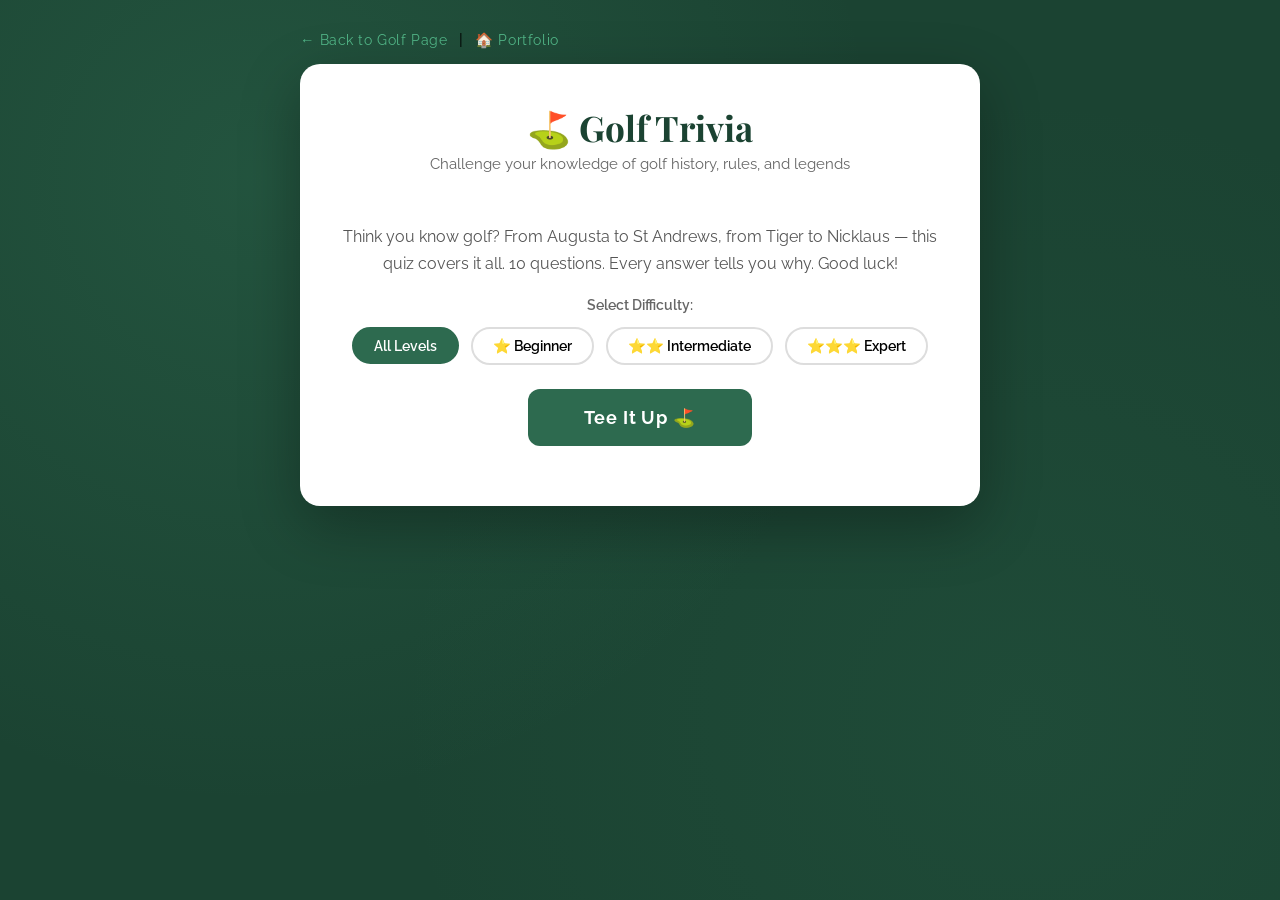
==== app.html @ 060a2779 "Add files via upload" ====
<!DOCTYPE html>
<html lang="en">
<head>
  <meta charset="UTF-8"/>
  <meta name="viewport" content="width=device-width, initial-scale=1.0"/>
  <title>Golf Trivia Challenge | Alex Johnson</title>
  <link href="https://fonts.googleapis.com/css2?family=Playfair+Display:wght@400;700&family=Raleway:wght@400;600;700&display=swap" rel="stylesheet"/>
  <style>
    :root {
      --green-dark: #1b4332;
      --green: #2d6a4f;
      --green-mid: #40916c;
      --green-light: #52b788;
      --green-pale: #d8f3dc;
      --sand: #f4e9d0;
      --flag: #e63946;
      --gold: #f4a261;
      --text: #1a1a1a;
    }

    * { box-sizing: border-box; margin: 0; padding: 0; }

    body {
      font-family: 'Raleway', sans-serif;
      background: var(--green-dark);
      min-height: 100vh;
      display: flex;
      flex-direction: column;
      align-items: center;
      justify-content: flex-start;
      padding: 20px;
      background-image:
        radial-gradient(circle at 20% 20%, rgba(82,183,136,0.15) 0%, transparent 50%),
        radial-gradient(circle at 80% 80%, rgba(64,145,108,0.1) 0%, transparent 50%);
    }

    /* Nav back link */
    .back-link {
      width: 100%;
      max-width: 680px;
      padding: 10px 0 5px;
    }
    .back-link a {
      color: var(--green-light);
      text-decoration: none;
      font-size: 0.9rem;
      letter-spacing: 0.04em;
    }
    .back-link a:hover { color: white; }

    /* Game Card */
    .game-card {
      background: white;
      border-radius: 20px;
      padding: 40px;
      max-width: 680px;
      width: 100%;
      margin-top: 10px;
      box-shadow: 0 20px 60px rgba(0,0,0,0.3);
    }

    /* Header */
    .game-header {
      text-align: center;
      margin-bottom: 30px;
    }
    .game-header h1 {
      font-family: 'Playfair Display', serif;
      font-size: 2.2rem;
      color: var(--green-dark);
      margin-bottom: 4px;
    }
    .game-header p {
      color: #666;
      font-size: 0.95rem;
    }

    /* HUD: score, question count, streak */
    .hud {
      display: flex;
      justify-content: space-between;
      align-items: center;
      background: var(--green-pale);
      border-radius: 12px;
      padding: 12px 20px;
      margin-bottom: 24px;
    }
    .hud-item { text-align: center; }
    .hud-label { font-size: 0.7rem; text-transform: uppercase; letter-spacing: 0.08em; color: var(--green); margin-bottom: 2px; }
    .hud-value { font-size: 1.3rem; font-weight: 700; color: var(--green-dark); }

    /* Progress bar */
    .progress-bar-bg {
      background: #e0e0e0;
      border-radius: 10px;
      height: 6px;
      margin-bottom: 24px;
      overflow: hidden;
    }
    .progress-bar-fill {
      height: 100%;
      background: linear-gradient(90deg, var(--green-mid), var(--green-light));
      border-radius: 10px;
      transition: width 0.5s ease;
    }

    /* Category badge */
    .category-badge {
      display: inline-block;
      background: var(--green-pale);
      color: var(--green-dark);
      font-size: 0.75rem;
      font-weight: 700;
      letter-spacing: 0.08em;
      text-transform: uppercase;
      border-radius: 20px;
      padding: 4px 14px;
      margin-bottom: 12px;
    }

    /* Difficulty stars */
    .difficulty { margin-bottom: 16px; }
    .difficulty span {
      font-size: 0.75rem;
      color: #999;
      text-transform: uppercase;
      letter-spacing: 0.05em;
    }
    .star { color: var(--gold); font-size: 1rem; }
    .star.empty { color: #ddd; }

    /* Question text */
    .question-text {
      font-family: 'Playfair Display', serif;
      font-size: 1.35rem;
      color: var(--text);
      line-height: 1.55;
      margin-bottom: 28px;
      min-height: 80px;
    }

    /* Answer options */
    .options-grid {
      display: grid;
      grid-template-columns: 1fr 1fr;
      gap: 12px;
      margin-bottom: 24px;
    }

    .option-btn {
      background: white;
      border: 2px solid #e0e0e0;
      border-radius: 12px;
      padding: 16px 14px;
      font-family: 'Raleway', sans-serif;
      font-size: 0.95rem;
      font-weight: 600;
      color: var(--text);
      cursor: pointer;
      text-align: left;
      transition: all 0.18s ease;
      line-height: 1.3;
    }
    .option-btn:hover:not(:disabled) {
      border-color: var(--green-light);
      background: var(--green-pale);
      transform: translateY(-2px);
    }
    .option-btn.correct {
      background: #d1fae5;
      border-color: #10b981;
      color: #065f46;
    }
    .option-btn.wrong {
      background: #fee2e2;
      border-color: #ef4444;
      color: #7f1d1d;
    }
    .option-btn:disabled { cursor: not-allowed; }

    /* Feedback message */
    .feedback {
      border-radius: 10px;
      padding: 14px 18px;
      font-size: 0.92rem;
      font-weight: 600;
      margin-bottom: 20px;
      display: none;
      line-height: 1.5;
    }
    .feedback.correct-msg {
      background: #d1fae5;
      color: #065f46;
      border-left: 4px solid #10b981;
      display: block;
    }
    .feedback.wrong-msg {
      background: #fee2e2;
      color: #7f1d1d;
      border-left: 4px solid #ef4444;
      display: block;
    }

    /* Next button */
    .next-btn {
      width: 100%;
      background: var(--green);
      color: white;
      border: none;
      border-radius: 12px;
      padding: 16px;
      font-family: 'Raleway', sans-serif;
      font-size: 1rem;
      font-weight: 700;
      letter-spacing: 0.05em;
      cursor: pointer;
      transition: background 0.2s;
      display: none;
    }
    .next-btn:hover { background: var(--green-mid); }

    /* Results screen */
    .results-screen {
      text-align: center;
      padding: 20px 0;
    }
    .results-screen .trophy { font-size: 4rem; margin-bottom: 12px; }
    .results-screen h2 {
      font-family: 'Playfair Display', serif;
      font-size: 2rem;
      color: var(--green-dark);
      margin-bottom: 8px;
    }
    .results-screen .score-big {
      font-size: 3.5rem;
      font-weight: 700;
      color: var(--green);
      margin: 10px 0;
    }
    .results-screen .score-label {
      font-size: 1rem;
      color: #666;
      margin-bottom: 20px;
    }
    .grade-badge {
      display: inline-block;
      border-radius: 30px;
      padding: 8px 24px;
      font-size: 1.1rem;
      font-weight: 700;
      margin-bottom: 28px;
    }
    .results-summary {
      background: var(--green-pale);
      border-radius: 12px;
      padding: 16px 20px;
      margin-bottom: 24px;
      text-align: left;
    }
    .results-summary p { font-size: 0.9rem; color: var(--green-dark); margin: 4px 0; }
    .play-again-btn {
      background: var(--green);
      color: white;
      border: none;
      border-radius: 12px;
      padding: 16px 48px;
      font-family: 'Raleway', sans-serif;
      font-size: 1rem;
      font-weight: 700;
      cursor: pointer;
      margin-bottom: 12px;
      transition: background 0.2s;
    }
    .play-again-btn:hover { background: var(--green-mid); }

    /* Start screen */
    .start-screen { text-align: center; padding: 20px 0; }
    .start-screen p { color: #555; line-height: 1.7; margin-bottom: 20px; }
    .start-screen .difficulty-select { margin-bottom: 20px; }
    .diff-label { font-size: 0.85rem; color: #666; margin-bottom: 10px; font-weight: 600; }
    .diff-btn {
      background: white;
      border: 2px solid #ddd;
      border-radius: 30px;
      padding: 8px 20px;
      margin: 4px;
      cursor: pointer;
      font-family: 'Raleway', sans-serif;
      font-size: 0.9rem;
      font-weight: 600;
      transition: all 0.2s;
    }
    .diff-btn:hover, .diff-btn.active {
      background: var(--green);
      color: white;
      border-color: var(--green);
    }
    .start-btn {
      background: var(--green);
      color: white;
      border: none;
      border-radius: 12px;
      padding: 18px 56px;
      font-family: 'Raleway', sans-serif;
      font-size: 1.1rem;
      font-weight: 700;
      cursor: pointer;
      transition: background 0.2s;
      letter-spacing: 0.05em;
    }
    .start-btn:hover { background: var(--green-mid); }

    @media (max-width: 520px) {
      .game-card { padding: 24px 18px; }
      .options-grid { grid-template-columns: 1fr; }
      .question-text { font-size: 1.15rem; }
    }
  </style>
</head>
<body>

<div class="back-link">
  <a href="scratch.html">&#8592; Back to Golf Page</a>
  &nbsp;&nbsp;|&nbsp;&nbsp;
  <a href="index.html" style="color:var(--green-light); text-decoration:none; font-size:0.9rem;">&#127968; Portfolio</a>
</div>

<div class="game-card">
  <div class="game-header">
    <h1>&#9971; Golf Trivia</h1>
    <p>Challenge your knowledge of golf history, rules, and legends</p>
  </div>

  <!-- START SCREEN -->
  <div id="startScreen" class="start-screen">
    <p>Think you know golf? From Augusta to St Andrews, from Tiger to Nicklaus — this quiz covers it all. 10 questions. Every answer tells you why. Good luck!</p>
    <div class="difficulty-select">
      <div class="diff-label">Select Difficulty:</div>
      <button class="diff-btn active" onclick="setDiff(this,'all')">All Levels</button>
      <button class="diff-btn" onclick="setDiff(this,'easy')">&#11088; Beginner</button>
      <button class="diff-btn" onclick="setDiff(this,'medium')">&#11088;&#11088; Intermediate</button>
      <button class="diff-btn" onclick="setDiff(this,'hard')">&#11088;&#11088;&#11088; Expert</button>
    </div>
    <button class="start-btn" onclick="startGame()">Tee It Up &#9971;</button>
  </div>

  <!-- GAME SCREEN -->
  <div id="gameScreen" style="display:none;">
    <div class="hud">
      <div class="hud-item">
        <div class="hud-label">Score</div>
        <div class="hud-value" id="scoreDisplay">0</div>
      </div>
      <div class="hud-item">
        <div class="hud-label">Question</div>
        <div class="hud-value" id="qNumDisplay">1/10</div>
      </div>
      <div class="hud-item">
        <div class="hud-label">Streak &#128293;</div>
        <div class="hud-value" id="streakDisplay">0</div>
      </div>
    </div>
    <div class="progress-bar-bg">
      <div class="progress-bar-fill" id="progressBar" style="width:0%"></div>
    </div>
    <div id="categoryBadge" class="category-badge"></div>
    <div id="difficultyStars" class="difficulty"></div>
    <div class="question-text" id="questionText"></div>
    <div class="options-grid" id="optionsGrid"></div>
    <div class="feedback" id="feedbackMsg"></div>
    <button class="next-btn" id="nextBtn" onclick="nextQuestion()">Next Question &#8594;</button>
  </div>

  <!-- RESULTS SCREEN -->
  <div id="resultsScreen" class="results-screen" style="display:none;"></div>
</div>

<script>
const ALL_QUESTIONS = [
  {
    category: "History",
    difficulty: "easy",
    q: "Which country is widely considered the birthplace of golf?",
    options: ["England","Scotland","Ireland","United States"],
    answer: 1,
    fact: "Golf originated in 15th-century Scotland. The Old Course at St Andrews is considered the home of golf, with records of play dating back to 1457."
  },
  {
    category: "Majors",
    difficulty: "easy",
    q: "Which of the four major championships is played at Augusta National Golf Club?",
    options: ["The Open Championship","The US Open","The Masters","The PGA Championship"],
    answer: 2,
    fact: "The Masters is held every April at Augusta National, which was co-designed by Bobby Jones and Alister MacKenzie and opened in 1933."
  },
  {
    category: "Scoring",
    difficulty: "easy",
    q: "What is the term for completing a hole in one stroke under par?",
    options: ["Eagle","Bogey","Birdie","Albatross"],
    answer: 2,
    fact: "A birdie is 1-under par. An eagle is 2-under, a bogey is 1-over, and an albatross (double eagle) is 3-under par — extremely rare!"
  },
  {
    category: "Legends",
    difficulty: "easy",
    q: "Tiger Woods' childhood nickname was 'Tiger,' but what is his real first name?",
    options: ["Theodore","Eldrick","Edmund","Elliot"],
    answer: 1,
    fact: "Tiger Woods was born Eldrick Tont Woods. His father Earl gave him the nickname 'Tiger' in honor of a Vietnamese soldier and friend, Nguyen Phong."
  },
  {
    category: "Rules",
    difficulty: "easy",
    q: "How many clubs is a golfer allowed to carry in their bag during a round?",
    options: ["12","14","16","18"],
    answer: 1,
    fact: "The Rules of Golf (Rule 4.1b) limit a player to a maximum of 14 clubs. Carrying more results in a two-stroke penalty per hole, up to four strokes."
  },
  {
    category: "Majors",
    difficulty: "medium",
    q: "Which player holds the record for the most career major championships with 18?",
    options: ["Tiger Woods","Arnold Palmer","Jack Nicklaus","Gary Player"],
    answer: 2,
    fact: "Jack Nicklaus — 'The Golden Bear' — won 18 major championships between 1962 and 1986, a record Tiger Woods (15 majors) has not yet broken."
  },
  {
    category: "Courses",
    difficulty: "medium",
    q: "What is the name of the stretch of holes 11, 12, and 13 at Augusta National?",
    options: ["Death Valley","The Devil's Triangle","Amen Corner","The Bermuda Holes"],
    answer: 2,
    fact: "Amen Corner was named by golf writer Herbert Warren Wind in 1958. It's considered the most pivotal stretch in The Masters, with Rae's Creek causing heartbreak for many."
  },
  {
    category: "History",
    difficulty: "medium",
    q: "In what year was golf reintroduced to the Summer Olympics after a 112-year absence?",
    options: ["2012","2016","2020","2004"],
    answer: 1,
    fact: "Golf returned to the Olympics at the 2016 Rio Games after last being played in 1904. Great Britain's Justin Rose won the men's gold medal at Rio."
  },
  {
    category: "Rules",
    difficulty: "medium",
    q: "What does it mean to make a 'hole-in-one' on a par 4?",
    options: ["3 under par (double eagle)","2 under par (eagle)","1 under par (birdie)","Even par"],
    answer: 0,
    fact: "On a par 4, a hole-in-one is 3 strokes under par — technically a 'double eagle' or 'albatross.' The most famous par-4 ace was Gene Sarazen's 1935 shot at Augusta, dubbed 'The Shot Heard Round the World.'"
  },
  {
    category: "Equipment",
    difficulty: "medium",
    q: "How many dimples does a regulation golf ball typically have?",
    options: ["100-200","200-300","300-500","500-800"],
    answer: 2,
    fact: "Most golf balls have between 300 and 500 dimples. The dimples create turbulence that reduces drag and helps the ball travel farther and straighter."
  },
  {
    category: "Legends",
    difficulty: "hard",
    q: "Who was the first player to complete the 'Grand Slam' — winning all four professional majors in a career?",
    options: ["Ben Hogan","Gene Sarazen","Gary Player","Sam Snead"],
    answer: 1,
    fact: "Gene Sarazen was the first player to win all four professional major championships (The Masters, US Open, The Open Championship, and PGA Championship), completing the set in 1935."
  },
  {
    category: "History",
    difficulty: "hard",
    q: "What year was the Royal and Ancient Golf Club of St Andrews founded?",
    options: ["1702","1754","1810","1860"],
    answer: 1,
    fact: "The Royal and Ancient Golf Club of St Andrews was founded in 1754 by 22 noblemen and gentlemen. It became the governing body of golf worldwide (outside the US and Mexico) until 2004."
  },
  {
    category: "Majors",
    difficulty: "hard",
    q: "The Open Championship (British Open) is also known as the oldest major in golf. In what year was it first played?",
    options: ["1860","1895","1934","1916"],
    answer: 0,
    fact: "The first Open Championship was held in 1860 at Prestwick Golf Club in Scotland. Willie Park Sr. won it with a score of 174 over 36 holes. It is the oldest of the four majors."
  },
  {
    category: "Courses",
    difficulty: "hard",
    q: "Pebble Beach Golf Links has hosted how many US Open Championships as of 2024?",
    options: ["3","4","6","8"],
    answer: 2,
    fact: "Pebble Beach has hosted 6 US Opens (1972, 1982, 1992, 2000, 2010, 2019). Tiger Woods' dominant 15-stroke victory in 2000 is considered one of the greatest performances in golf history."
  },
  {
    category: "Legends",
    difficulty: "hard",
    q: "Which golfer has the most wins on the PGA Tour in history?",
    options: ["Jack Nicklaus","Arnold Palmer","Tiger Woods","Sam Snead"],
    answer: 3,
    fact: "Sam Snead holds the record with 82 PGA Tour wins (tied with Tiger Woods as of 2024). Snead, known as 'Slammin' Sammy,' won between 1936 and 1965 — an incredible 30-year span."
  }
];

let selectedDiff = 'all';
let questions = [];
let current = 0;
let score = 0;
let streak = 0;
let answered = false;

function setDiff(btn, diff) {
  document.querySelectorAll('.diff-btn').forEach(b => b.classList.remove('active'));
  btn.classList.add('active');
  selectedDiff = diff;
}

function shuffle(arr) {
  const a = [...arr];
  for (let i = a.length - 1; i > 0; i--) {
    const j = Math.floor(Math.random() * (i + 1));
    [a[i], a[j]] = [a[j], a[i]];
  }
  return a;
}

function startGame() {
  let pool = selectedDiff === 'all' ? ALL_QUESTIONS : ALL_QUESTIONS.filter(q => q.difficulty === selectedDiff);
  if (pool.length < 10) pool = ALL_QUESTIONS;
  questions = shuffle(pool).slice(0, 10);
  current = 0; score = 0; streak = 0;
  document.getElementById('startScreen').style.display = 'none';
  document.getElementById('gameScreen').style.display = 'block';
  showQuestion();
}

function showQuestion() {
  answered = false;
  const q = questions[current];
  document.getElementById('qNumDisplay').textContent = `${current+1}/10`;
  document.getElementById('scoreDisplay').textContent = score;
  document.getElementById('streakDisplay').textContent = streak;
  document.getElementById('progressBar').style.width = `${(current/10)*100}%`;
  document.getElementById('categoryBadge').textContent = q.category;

  const diffMap = { easy: 1, medium: 2, hard: 3 };
  const stars = diffMap[q.difficulty] || 1;
  let starsHtml = '';
  for (let i = 1; i <= 3; i++) starsHtml += `<span class="${i <= stars ? 'star' : 'star empty'}">&#11088;</span>`;
  document.getElementById('difficultyStars').innerHTML = `<span style="font-size:0.75rem;color:#999;text-transform:uppercase;letter-spacing:0.05em;margin-right:6px;">${q.difficulty}</span>${starsHtml}`;

  document.getElementById('questionText').textContent = q.q;
  document.getElementById('feedbackMsg').className = 'feedback';
  document.getElementById('feedbackMsg').textContent = '';
  document.getElementById('nextBtn').style.display = 'none';

  const grid = document.getElementById('optionsGrid');
  grid.innerHTML = '';
  const shuffledOpts = shuffle(q.options.map((text, i) => ({ text, orig: i })));
  shuffledOpts.forEach(opt => {
    const btn = document.createElement('button');
    btn.className = 'option-btn';
    btn.textContent = opt.text;
    btn.onclick = () => selectAnswer(btn, opt.orig === q.answer, q.fact, shuffledOpts, q.answer, grid);
    grid.appendChild(btn);
  });
}

function selectAnswer(clickedBtn, isCorrect, fact, shuffledOpts, correctIdx, grid) {
  if (answered) return;
  answered = true;

  const allBtns = grid.querySelectorAll('.option-btn');
  allBtns.forEach((btn, i) => {
    btn.disabled = true;
    if (shuffledOpts[i].orig === correctIdx) btn.classList.add('correct');
  });

  const fb = document.getElementById('feedbackMsg');
  if (isCorrect) {
    clickedBtn.classList.add('correct');
    score++;
    streak++;
    const bonus = streak >= 3 ? ' 🔥 Streak bonus!' : '';
    fb.className = 'feedback correct-msg';
    fb.innerHTML = `&#10004; Correct!${bonus} &mdash; ${fact}`;
  } else {
    clickedBtn.classList.add('wrong');
    streak = 0;
    fb.className = 'feedback wrong-msg';
    fb.innerHTML = `&#10008; Not quite. &mdash; ${fact}`;
  }

  document.getElementById('scoreDisplay').textContent = score;
  document.getElementById('streakDisplay').textContent = streak;
  document.getElementById('nextBtn').style.display = 'block';
  document.getElementById('nextBtn').textContent = current < 9 ? 'Next Question →' : 'See Results ⛳';
}

function nextQuestion() {
  current++;
  if (current >= 10) { showResults(); return; }
  showQuestion();
}

function showResults() {
  document.getElementById('gameScreen').style.display = 'none';
  document.getElementById('progressBar').style.width = '100%';
  const pct = Math.round((score / 10) * 100);

  let trophy, grade, gradeStyle, msg;
  if (score === 10) {
    trophy = '🏆'; grade = 'HOLE IN ONE!'; msg = 'Perfect score! You are a true golf aficionado.';
    gradeStyle = 'background:#fef9c3; color:#854d0e;';
  } else if (score >= 8) {
    trophy = '🦅'; grade = 'EAGLE'; msg = "Outstanding! You know your golf inside and out.";
    gradeStyle = 'background:#d1fae5; color:#065f46;';
  } else if (score >= 6) {
    trophy = '🐦'; grade = 'BIRDIE'; msg = 'Good round! A few gaps in the knowledge, but solid overall.';
    gradeStyle = 'background:#dcfce7; color:#166534;';
  } else if (score >= 4) {
    trophy = '⛳'; grade = 'PAR'; msg = 'Right on par! Keep studying and you\'ll be shooting under soon.';
    gradeStyle = 'background:#e0f2fe; color:#0c4a6e;';
  } else {
    trophy = '😅'; grade = 'BOGEY'; msg = 'Time to hit the practice range! Golf knowledge takes time to build.';
    gradeStyle = 'background:#fee2e2; color:#7f1d1d;';
  }

  const rs = document.getElementById('resultsScreen');
  rs.innerHTML = `
    <div class="trophy">${trophy}</div>
    <h2>Round Complete!</h2>
    <div class="score-big">${score}/10</div>
    <div class="score-label">${pct}% correct</div>
    <div class="grade-badge" style="${gradeStyle}">${grade}</div>
    <div class="results-summary">
      <p>&#127919; You answered <strong>${score} out of 10</strong> questions correctly.</p>
      <p>&#128293; Longest streak: <strong>${streak > 0 ? streak : '—'} in a row</strong></p>
      <p>&#128218; ${msg}</p>
    </div>
    <button class="play-again-btn" onclick="playAgain()">Play Again &#9971;</button>
    <br/>
    <a href="scratch.html" style="display:inline-block; margin-top:10px; color:var(--green); font-size:0.9rem; text-decoration:none;">&#8592; Back to Golf Page</a>
  `;
  rs.style.display = 'block';
}

function playAgain() {
  document.getElementById('resultsScreen').style.display = 'none';
  document.getElementById('startScreen').style.display = 'block';
}
</script>
</body>
</html>
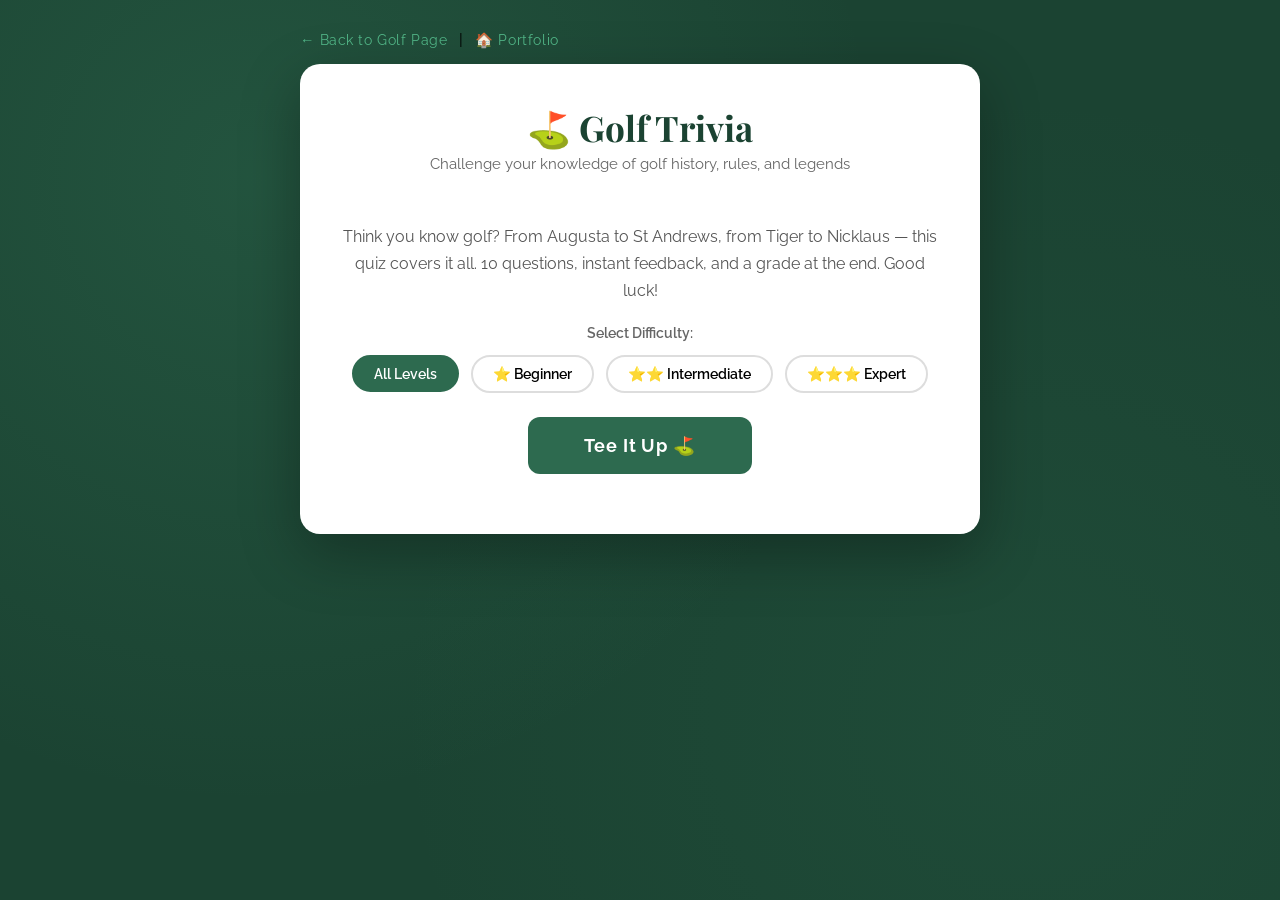
==== commit bc0179dd: "Rename app (1).html to app.html" ====
--- a/app.html
+++ b/app.html
@@ -3,7 +3,7 @@
 <head>
   <meta charset="UTF-8"/>
   <meta name="viewport" content="width=device-width, initial-scale=1.0"/>
-  <title>Golf Trivia Challenge | Alex Johnson</title>
+  <title>Golf Trivia Challenge | Matthew Nielsen</title>
   <link href="https://fonts.googleapis.com/css2?family=Playfair+Display:wght@400;700&family=Raleway:wght@400;600;700&display=swap" rel="stylesheet"/>
   <style>
     :root {
@@ -17,9 +17,7 @@
       --gold: #f4a261;
       --text: #1a1a1a;
     }
-
     * { box-sizing: border-box; margin: 0; padding: 0; }
-
     body {
       font-family: 'Raleway', sans-serif;
       background: var(--green-dark);
@@ -27,28 +25,14 @@
       display: flex;
       flex-direction: column;
       align-items: center;
-      justify-content: flex-start;
       padding: 20px;
       background-image:
         radial-gradient(circle at 20% 20%, rgba(82,183,136,0.15) 0%, transparent 50%),
         radial-gradient(circle at 80% 80%, rgba(64,145,108,0.1) 0%, transparent 50%);
     }
-
-    /* Nav back link */
-    .back-link {
-      width: 100%;
-      max-width: 680px;
-      padding: 10px 0 5px;
-    }
-    .back-link a {
-      color: var(--green-light);
-      text-decoration: none;
-      font-size: 0.9rem;
-      letter-spacing: 0.04em;
-    }
-    .back-link a:hover { color: white; }
-
-    /* Game Card */
+    .back-link { width:100%; max-width:680px; padding:10px 0 5px; }
+    .back-link a { color:var(--green-light); text-decoration:none; font-size:0.9rem; letter-spacing:0.04em; }
+    .back-link a:hover { color:white; }
     .game-card {
       background: white;
       border-radius: 20px;
@@ -58,262 +42,88 @@
       margin-top: 10px;
       box-shadow: 0 20px 60px rgba(0,0,0,0.3);
     }
-
-    /* Header */
-    .game-header {
-      text-align: center;
-      margin-bottom: 30px;
-    }
-    .game-header h1 {
-      font-family: 'Playfair Display', serif;
-      font-size: 2.2rem;
-      color: var(--green-dark);
-      margin-bottom: 4px;
-    }
-    .game-header p {
-      color: #666;
-      font-size: 0.95rem;
-    }
-
-    /* HUD: score, question count, streak */
+    .game-header { text-align:center; margin-bottom:30px; }
+    .game-header h1 { font-family:'Playfair Display',serif; font-size:2.2rem; color:var(--green-dark); margin-bottom:4px; }
+    .game-header p { color:#666; font-size:0.95rem; }
     .hud {
-      display: flex;
-      justify-content: space-between;
-      align-items: center;
-      background: var(--green-pale);
-      border-radius: 12px;
-      padding: 12px 20px;
-      margin-bottom: 24px;
-    }
-    .hud-item { text-align: center; }
-    .hud-label { font-size: 0.7rem; text-transform: uppercase; letter-spacing: 0.08em; color: var(--green); margin-bottom: 2px; }
-    .hud-value { font-size: 1.3rem; font-weight: 700; color: var(--green-dark); }
-
-    /* Progress bar */
-    .progress-bar-bg {
-      background: #e0e0e0;
-      border-radius: 10px;
-      height: 6px;
-      margin-bottom: 24px;
-      overflow: hidden;
-    }
-    .progress-bar-fill {
-      height: 100%;
-      background: linear-gradient(90deg, var(--green-mid), var(--green-light));
-      border-radius: 10px;
-      transition: width 0.5s ease;
-    }
-
-    /* Category badge */
+      display:flex; justify-content:space-between; align-items:center;
+      background:var(--green-pale); border-radius:12px; padding:12px 20px; margin-bottom:24px;
+    }
+    .hud-item { text-align:center; }
+    .hud-label { font-size:0.7rem; text-transform:uppercase; letter-spacing:0.08em; color:var(--green); margin-bottom:2px; }
+    .hud-value { font-size:1.3rem; font-weight:700; color:var(--green-dark); }
+    .progress-bar-bg { background:#e0e0e0; border-radius:10px; height:6px; margin-bottom:24px; overflow:hidden; }
+    .progress-bar-fill { height:100%; background:linear-gradient(90deg,var(--green-mid),var(--green-light)); border-radius:10px; transition:width 0.5s ease; }
     .category-badge {
-      display: inline-block;
-      background: var(--green-pale);
-      color: var(--green-dark);
-      font-size: 0.75rem;
-      font-weight: 700;
-      letter-spacing: 0.08em;
-      text-transform: uppercase;
-      border-radius: 20px;
-      padding: 4px 14px;
-      margin-bottom: 12px;
-    }
-
-    /* Difficulty stars */
-    .difficulty { margin-bottom: 16px; }
-    .difficulty span {
-      font-size: 0.75rem;
-      color: #999;
-      text-transform: uppercase;
-      letter-spacing: 0.05em;
-    }
-    .star { color: var(--gold); font-size: 1rem; }
-    .star.empty { color: #ddd; }
-
-    /* Question text */
+      display:inline-block; background:var(--green-pale); color:var(--green-dark);
+      font-size:0.75rem; font-weight:700; letter-spacing:0.08em; text-transform:uppercase;
+      border-radius:20px; padding:4px 14px; margin-bottom:12px;
+    }
+    .difficulty { margin-bottom:16px; }
+    .difficulty span { font-size:0.75rem; color:#999; text-transform:uppercase; letter-spacing:0.05em; }
+    .star { color:var(--gold); font-size:1rem; }
+    .star.empty { color:#ddd; }
     .question-text {
-      font-family: 'Playfair Display', serif;
-      font-size: 1.35rem;
-      color: var(--text);
-      line-height: 1.55;
-      margin-bottom: 28px;
-      min-height: 80px;
-    }
-
-    /* Answer options */
-    .options-grid {
-      display: grid;
-      grid-template-columns: 1fr 1fr;
-      gap: 12px;
-      margin-bottom: 24px;
-    }
-
+      font-family:'Playfair Display',serif; font-size:1.35rem;
+      color:var(--text); line-height:1.55; margin-bottom:28px; min-height:80px;
+    }
+    .options-grid { display:grid; grid-template-columns:1fr 1fr; gap:12px; margin-bottom:24px; }
     .option-btn {
-      background: white;
-      border: 2px solid #e0e0e0;
-      border-radius: 12px;
-      padding: 16px 14px;
-      font-family: 'Raleway', sans-serif;
-      font-size: 0.95rem;
-      font-weight: 600;
-      color: var(--text);
-      cursor: pointer;
-      text-align: left;
-      transition: all 0.18s ease;
-      line-height: 1.3;
-    }
-    .option-btn:hover:not(:disabled) {
-      border-color: var(--green-light);
-      background: var(--green-pale);
-      transform: translateY(-2px);
-    }
-    .option-btn.correct {
-      background: #d1fae5;
-      border-color: #10b981;
-      color: #065f46;
-    }
-    .option-btn.wrong {
-      background: #fee2e2;
-      border-color: #ef4444;
-      color: #7f1d1d;
-    }
-    .option-btn:disabled { cursor: not-allowed; }
-
-    /* Feedback message */
+      background:white; border:2px solid #e0e0e0; border-radius:12px;
+      padding:16px 14px; font-family:'Raleway',sans-serif; font-size:0.95rem;
+      font-weight:600; color:var(--text); cursor:pointer; text-align:left;
+      transition:all 0.18s ease; line-height:1.3;
+    }
+    .option-btn:hover:not(:disabled) { border-color:var(--green-light); background:var(--green-pale); transform:translateY(-2px); }
+    .option-btn.correct { background:#d1fae5; border-color:#10b981; color:#065f46; }
+    .option-btn.wrong { background:#fee2e2; border-color:#ef4444; color:#7f1d1d; }
+    .option-btn:disabled { cursor:not-allowed; }
     .feedback {
-      border-radius: 10px;
-      padding: 14px 18px;
-      font-size: 0.92rem;
-      font-weight: 600;
-      margin-bottom: 20px;
-      display: none;
-      line-height: 1.5;
-    }
-    .feedback.correct-msg {
-      background: #d1fae5;
-      color: #065f46;
-      border-left: 4px solid #10b981;
-      display: block;
-    }
-    .feedback.wrong-msg {
-      background: #fee2e2;
-      color: #7f1d1d;
-      border-left: 4px solid #ef4444;
-      display: block;
-    }
-
-    /* Next button */
+      border-radius:10px; padding:14px 18px; font-size:0.92rem;
+      font-weight:600; margin-bottom:20px; display:none; line-height:1.5;
+    }
+    .feedback.correct-msg { background:#d1fae5; color:#065f46; border-left:4px solid #10b981; display:block; }
+    .feedback.wrong-msg { background:#fee2e2; color:#7f1d1d; border-left:4px solid #ef4444; display:block; }
     .next-btn {
-      width: 100%;
-      background: var(--green);
-      color: white;
-      border: none;
-      border-radius: 12px;
-      padding: 16px;
-      font-family: 'Raleway', sans-serif;
-      font-size: 1rem;
-      font-weight: 700;
-      letter-spacing: 0.05em;
-      cursor: pointer;
-      transition: background 0.2s;
-      display: none;
-    }
-    .next-btn:hover { background: var(--green-mid); }
-
-    /* Results screen */
-    .results-screen {
-      text-align: center;
-      padding: 20px 0;
-    }
-    .results-screen .trophy { font-size: 4rem; margin-bottom: 12px; }
-    .results-screen h2 {
-      font-family: 'Playfair Display', serif;
-      font-size: 2rem;
-      color: var(--green-dark);
-      margin-bottom: 8px;
-    }
-    .results-screen .score-big {
-      font-size: 3.5rem;
-      font-weight: 700;
-      color: var(--green);
-      margin: 10px 0;
-    }
-    .results-screen .score-label {
-      font-size: 1rem;
-      color: #666;
-      margin-bottom: 20px;
-    }
-    .grade-badge {
-      display: inline-block;
-      border-radius: 30px;
-      padding: 8px 24px;
-      font-size: 1.1rem;
-      font-weight: 700;
-      margin-bottom: 28px;
-    }
-    .results-summary {
-      background: var(--green-pale);
-      border-radius: 12px;
-      padding: 16px 20px;
-      margin-bottom: 24px;
-      text-align: left;
-    }
-    .results-summary p { font-size: 0.9rem; color: var(--green-dark); margin: 4px 0; }
+      width:100%; background:var(--green); color:white; border:none;
+      border-radius:12px; padding:16px; font-family:'Raleway',sans-serif;
+      font-size:1rem; font-weight:700; letter-spacing:0.05em;
+      cursor:pointer; transition:background 0.2s; display:none;
+    }
+    .next-btn:hover { background:var(--green-mid); }
+    .results-screen { text-align:center; padding:20px 0; }
+    .results-screen .trophy { font-size:4rem; margin-bottom:12px; }
+    .results-screen h2 { font-family:'Playfair Display',serif; font-size:2rem; color:var(--green-dark); margin-bottom:8px; }
+    .score-big { font-size:3.5rem; font-weight:700; color:var(--green); margin:10px 0; }
+    .score-label { font-size:1rem; color:#666; margin-bottom:20px; }
+    .grade-badge { display:inline-block; border-radius:30px; padding:8px 24px; font-size:1.1rem; font-weight:700; margin-bottom:28px; }
+    .results-summary { background:var(--green-pale); border-radius:12px; padding:16px 20px; margin-bottom:24px; text-align:left; }
+    .results-summary p { font-size:0.9rem; color:var(--green-dark); margin:4px 0; }
     .play-again-btn {
-      background: var(--green);
-      color: white;
-      border: none;
-      border-radius: 12px;
-      padding: 16px 48px;
-      font-family: 'Raleway', sans-serif;
-      font-size: 1rem;
-      font-weight: 700;
-      cursor: pointer;
-      margin-bottom: 12px;
-      transition: background 0.2s;
-    }
-    .play-again-btn:hover { background: var(--green-mid); }
-
-    /* Start screen */
-    .start-screen { text-align: center; padding: 20px 0; }
-    .start-screen p { color: #555; line-height: 1.7; margin-bottom: 20px; }
-    .start-screen .difficulty-select { margin-bottom: 20px; }
-    .diff-label { font-size: 0.85rem; color: #666; margin-bottom: 10px; font-weight: 600; }
+      background:var(--green); color:white; border:none; border-radius:12px;
+      padding:16px 48px; font-family:'Raleway',sans-serif; font-size:1rem;
+      font-weight:700; cursor:pointer; margin-bottom:12px; transition:background 0.2s;
+    }
+    .play-again-btn:hover { background:var(--green-mid); }
+    .start-screen { text-align:center; padding:20px 0; }
+    .start-screen p { color:#555; line-height:1.7; margin-bottom:20px; }
+    .diff-label { font-size:0.85rem; color:#666; margin-bottom:10px; font-weight:600; }
     .diff-btn {
-      background: white;
-      border: 2px solid #ddd;
-      border-radius: 30px;
-      padding: 8px 20px;
-      margin: 4px;
-      cursor: pointer;
-      font-family: 'Raleway', sans-serif;
-      font-size: 0.9rem;
-      font-weight: 600;
-      transition: all 0.2s;
-    }
-    .diff-btn:hover, .diff-btn.active {
-      background: var(--green);
-      color: white;
-      border-color: var(--green);
-    }
+      background:white; border:2px solid #ddd; border-radius:30px;
+      padding:8px 20px; margin:4px; cursor:pointer;
+      font-family:'Raleway',sans-serif; font-size:0.9rem; font-weight:600; transition:all 0.2s;
+    }
+    .diff-btn:hover, .diff-btn.active { background:var(--green); color:white; border-color:var(--green); }
     .start-btn {
-      background: var(--green);
-      color: white;
-      border: none;
-      border-radius: 12px;
-      padding: 18px 56px;
-      font-family: 'Raleway', sans-serif;
-      font-size: 1.1rem;
-      font-weight: 700;
-      cursor: pointer;
-      transition: background 0.2s;
-      letter-spacing: 0.05em;
-    }
-    .start-btn:hover { background: var(--green-mid); }
-
-    @media (max-width: 520px) {
-      .game-card { padding: 24px 18px; }
-      .options-grid { grid-template-columns: 1fr; }
-      .question-text { font-size: 1.15rem; }
+      background:var(--green); color:white; border:none; border-radius:12px;
+      padding:18px 56px; font-family:'Raleway',sans-serif; font-size:1.1rem;
+      font-weight:700; cursor:pointer; transition:background 0.2s; letter-spacing:0.05em;
+    }
+    .start-btn:hover { background:var(--green-mid); }
+    @media (max-width:520px) {
+      .game-card { padding:24px 18px; }
+      .options-grid { grid-template-columns:1fr; }
+      .question-text { font-size:1.15rem; }
     }
   </style>
 </head>
@@ -333,8 +143,8 @@
 
   <!-- START SCREEN -->
   <div id="startScreen" class="start-screen">
-    <p>Think you know golf? From Augusta to St Andrews, from Tiger to Nicklaus — this quiz covers it all. 10 questions. Every answer tells you why. Good luck!</p>
-    <div class="difficulty-select">
+    <p>Think you know golf? From Augusta to St Andrews, from Tiger to Nicklaus — this quiz covers it all. 10 questions, instant feedback, and a grade at the end. Good luck!</p>
+    <div style="margin-bottom:20px;">
       <div class="diff-label">Select Difficulty:</div>
       <button class="diff-btn active" onclick="setDiff(this,'all')">All Levels</button>
       <button class="diff-btn" onclick="setDiff(this,'easy')">&#11088; Beginner</button>
@@ -377,134 +187,26 @@
 
 <script>
 const ALL_QUESTIONS = [
-  {
-    category: "History",
-    difficulty: "easy",
-    q: "Which country is widely considered the birthplace of golf?",
-    options: ["England","Scotland","Ireland","United States"],
-    answer: 1,
-    fact: "Golf originated in 15th-century Scotland. The Old Course at St Andrews is considered the home of golf, with records of play dating back to 1457."
-  },
-  {
-    category: "Majors",
-    difficulty: "easy",
-    q: "Which of the four major championships is played at Augusta National Golf Club?",
-    options: ["The Open Championship","The US Open","The Masters","The PGA Championship"],
-    answer: 2,
-    fact: "The Masters is held every April at Augusta National, which was co-designed by Bobby Jones and Alister MacKenzie and opened in 1933."
-  },
-  {
-    category: "Scoring",
-    difficulty: "easy",
-    q: "What is the term for completing a hole in one stroke under par?",
-    options: ["Eagle","Bogey","Birdie","Albatross"],
-    answer: 2,
-    fact: "A birdie is 1-under par. An eagle is 2-under, a bogey is 1-over, and an albatross (double eagle) is 3-under par — extremely rare!"
-  },
-  {
-    category: "Legends",
-    difficulty: "easy",
-    q: "Tiger Woods' childhood nickname was 'Tiger,' but what is his real first name?",
-    options: ["Theodore","Eldrick","Edmund","Elliot"],
-    answer: 1,
-    fact: "Tiger Woods was born Eldrick Tont Woods. His father Earl gave him the nickname 'Tiger' in honor of a Vietnamese soldier and friend, Nguyen Phong."
-  },
-  {
-    category: "Rules",
-    difficulty: "easy",
-    q: "How many clubs is a golfer allowed to carry in their bag during a round?",
-    options: ["12","14","16","18"],
-    answer: 1,
-    fact: "The Rules of Golf (Rule 4.1b) limit a player to a maximum of 14 clubs. Carrying more results in a two-stroke penalty per hole, up to four strokes."
-  },
-  {
-    category: "Majors",
-    difficulty: "medium",
-    q: "Which player holds the record for the most career major championships with 18?",
-    options: ["Tiger Woods","Arnold Palmer","Jack Nicklaus","Gary Player"],
-    answer: 2,
-    fact: "Jack Nicklaus — 'The Golden Bear' — won 18 major championships between 1962 and 1986, a record Tiger Woods (15 majors) has not yet broken."
-  },
-  {
-    category: "Courses",
-    difficulty: "medium",
-    q: "What is the name of the stretch of holes 11, 12, and 13 at Augusta National?",
-    options: ["Death Valley","The Devil's Triangle","Amen Corner","The Bermuda Holes"],
-    answer: 2,
-    fact: "Amen Corner was named by golf writer Herbert Warren Wind in 1958. It's considered the most pivotal stretch in The Masters, with Rae's Creek causing heartbreak for many."
-  },
-  {
-    category: "History",
-    difficulty: "medium",
-    q: "In what year was golf reintroduced to the Summer Olympics after a 112-year absence?",
-    options: ["2012","2016","2020","2004"],
-    answer: 1,
-    fact: "Golf returned to the Olympics at the 2016 Rio Games after last being played in 1904. Great Britain's Justin Rose won the men's gold medal at Rio."
-  },
-  {
-    category: "Rules",
-    difficulty: "medium",
-    q: "What does it mean to make a 'hole-in-one' on a par 4?",
-    options: ["3 under par (double eagle)","2 under par (eagle)","1 under par (birdie)","Even par"],
-    answer: 0,
-    fact: "On a par 4, a hole-in-one is 3 strokes under par — technically a 'double eagle' or 'albatross.' The most famous par-4 ace was Gene Sarazen's 1935 shot at Augusta, dubbed 'The Shot Heard Round the World.'"
-  },
-  {
-    category: "Equipment",
-    difficulty: "medium",
-    q: "How many dimples does a regulation golf ball typically have?",
-    options: ["100-200","200-300","300-500","500-800"],
-    answer: 2,
-    fact: "Most golf balls have between 300 and 500 dimples. The dimples create turbulence that reduces drag and helps the ball travel farther and straighter."
-  },
-  {
-    category: "Legends",
-    difficulty: "hard",
-    q: "Who was the first player to complete the 'Grand Slam' — winning all four professional majors in a career?",
-    options: ["Ben Hogan","Gene Sarazen","Gary Player","Sam Snead"],
-    answer: 1,
-    fact: "Gene Sarazen was the first player to win all four professional major championships (The Masters, US Open, The Open Championship, and PGA Championship), completing the set in 1935."
-  },
-  {
-    category: "History",
-    difficulty: "hard",
-    q: "What year was the Royal and Ancient Golf Club of St Andrews founded?",
-    options: ["1702","1754","1810","1860"],
-    answer: 1,
-    fact: "The Royal and Ancient Golf Club of St Andrews was founded in 1754 by 22 noblemen and gentlemen. It became the governing body of golf worldwide (outside the US and Mexico) until 2004."
-  },
-  {
-    category: "Majors",
-    difficulty: "hard",
-    q: "The Open Championship (British Open) is also known as the oldest major in golf. In what year was it first played?",
-    options: ["1860","1895","1934","1916"],
-    answer: 0,
-    fact: "The first Open Championship was held in 1860 at Prestwick Golf Club in Scotland. Willie Park Sr. won it with a score of 174 over 36 holes. It is the oldest of the four majors."
-  },
-  {
-    category: "Courses",
-    difficulty: "hard",
-    q: "Pebble Beach Golf Links has hosted how many US Open Championships as of 2024?",
-    options: ["3","4","6","8"],
-    answer: 2,
-    fact: "Pebble Beach has hosted 6 US Opens (1972, 1982, 1992, 2000, 2010, 2019). Tiger Woods' dominant 15-stroke victory in 2000 is considered one of the greatest performances in golf history."
-  },
-  {
-    category: "Legends",
-    difficulty: "hard",
-    q: "Which golfer has the most wins on the PGA Tour in history?",
-    options: ["Jack Nicklaus","Arnold Palmer","Tiger Woods","Sam Snead"],
-    answer: 3,
-    fact: "Sam Snead holds the record with 82 PGA Tour wins (tied with Tiger Woods as of 2024). Snead, known as 'Slammin' Sammy,' won between 1936 and 1965 — an incredible 30-year span."
-  }
+  { category:"History", difficulty:"easy", q:"Which country is considered the birthplace of golf?", options:["England","Scotland","Ireland","United States"], answer:1, fact:"Golf originated in 15th-century Scotland. The Old Course at St Andrews has records of play dating back to 1457." },
+  { category:"Majors", difficulty:"easy", q:"Which major championship is played at Augusta National Golf Club each April?", options:["The Open Championship","The US Open","The Masters","The PGA Championship"], answer:2, fact:"The Masters is held every April at Augusta National, co-designed by Bobby Jones and Alister MacKenzie, opened in 1933." },
+  { category:"Scoring", difficulty:"easy", q:"What is the term for completing a hole in one stroke UNDER par?", options:["Eagle","Bogey","Birdie","Albatross"], answer:2, fact:"A birdie is 1-under par. Eagle is 2-under, bogey is 1-over, and an albatross (double eagle) is 3-under — extremely rare!" },
+  { category:"Legends", difficulty:"easy", q:"Tiger Woods' nickname is 'Tiger' — but what is his real first name?", options:["Theodore","Eldrick","Edmund","Elliot"], answer:1, fact:"Tiger Woods was born Eldrick Tont Woods. His father Earl gave him the nickname 'Tiger' after a Vietnamese soldier and friend." },
+  { category:"Rules", difficulty:"easy", q:"How many clubs is a golfer allowed to carry during a round?", options:["12","14","16","18"], answer:1, fact:"Rule 4.1b limits players to a maximum of 14 clubs. Carrying more results in a two-stroke penalty per hole, up to four strokes." },
+  { category:"Majors", difficulty:"medium", q:"Who holds the record for the most career major championships with 18?", options:["Tiger Woods","Arnold Palmer","Jack Nicklaus","Gary Player"], answer:2, fact:"Jack Nicklaus — 'The Golden Bear' — won 18 majors between 1962 and 1986, a record Tiger Woods (15 majors) has not yet broken." },
+  { category:"Courses", difficulty:"medium", q:"What is the famous stretch of holes 11, 12, and 13 at Augusta National called?", options:["Death Valley","The Devil's Triangle","Amen Corner","The Bermuda Holes"], answer:2, fact:"Amen Corner was named by writer Herbert Warren Wind in 1958. Rae's Creek has caused heartbreak for countless Masters contenders." },
+  { category:"History", difficulty:"medium", q:"In what year did golf return to the Summer Olympics after a 112-year absence?", options:["2012","2016","2020","2004"], answer:1, fact:"Golf returned to the Olympics at the 2016 Rio Games. Great Britain's Justin Rose won the first men's gold medal of the modern era." },
+  { category:"Equipment", difficulty:"medium", q:"How many dimples does a regulation golf ball typically have?", options:["100–200","200–300","300–500","500–800"], answer:2, fact:"Most golf balls have 300–500 dimples. They create turbulence that reduces drag and helps the ball fly farther and straighter." },
+  { category:"Rules", difficulty:"medium", q:"What does a hole-in-one on a par 4 score relative to par?", options:["3 under (double eagle)","2 under (eagle)","1 under (birdie)","Even par"], answer:0, fact:"On a par 4, a hole-in-one is 3 strokes under par — technically a 'double eagle.' Gene Sarazen made the most famous one at Augusta in 1935." },
+  { category:"Legends", difficulty:"hard", q:"Who was the first player to win all four professional major championships in a career (Career Grand Slam)?", options:["Ben Hogan","Gene Sarazen","Gary Player","Sam Snead"], answer:1, fact:"Gene Sarazen completed the Career Grand Slam in 1935, becoming the first to win all four professional majors." },
+  { category:"History", difficulty:"hard", q:"What year was the Royal and Ancient Golf Club of St Andrews founded?", options:["1702","1754","1810","1860"], answer:1, fact:"The R&A was founded in 1754 by 22 noblemen. It governed golf worldwide (outside the US and Mexico) until 2004." },
+  { category:"Majors", difficulty:"hard", q:"In what year was The Open Championship (British Open) first played?", options:["1860","1895","1934","1916"], answer:0, fact:"The first Open Championship was held in 1860 at Prestwick Golf Club, Scotland. Willie Park Sr. won with a score of 174 over 36 holes." },
+  { category:"Courses", difficulty:"hard", q:"How many US Opens has Pebble Beach Golf Links hosted as of 2024?", options:["3","4","6","8"], answer:2, fact:"Pebble Beach has hosted 6 US Opens (1972, 1982, 1992, 2000, 2010, 2019). Tiger's 15-stroke win in 2000 is one of golf's greatest performances." },
+  { category:"Legends", difficulty:"hard", q:"Which golfer holds the record for most PGA Tour wins in history?", options:["Jack Nicklaus","Arnold Palmer","Tiger Woods","Sam Snead"], answer:3, fact:"Sam Snead holds the record with 82 PGA Tour wins — tied with Tiger Woods as of 2024. Snead won across an incredible 30-year span." }
 ];
 
 let selectedDiff = 'all';
 let questions = [];
-let current = 0;
-let score = 0;
-let streak = 0;
-let answered = false;
+let current = 0, score = 0, streak = 0, answered = false;
 
 function setDiff(btn, diff) {
   document.querySelectorAll('.diff-btn').forEach(b => b.classList.remove('active'));
@@ -539,18 +241,15 @@
   document.getElementById('streakDisplay').textContent = streak;
   document.getElementById('progressBar').style.width = `${(current/10)*100}%`;
   document.getElementById('categoryBadge').textContent = q.category;
-
-  const diffMap = { easy: 1, medium: 2, hard: 3 };
+  const diffMap = { easy:1, medium:2, hard:3 };
   const stars = diffMap[q.difficulty] || 1;
   let starsHtml = '';
-  for (let i = 1; i <= 3; i++) starsHtml += `<span class="${i <= stars ? 'star' : 'star empty'}">&#11088;</span>`;
+  for (let i = 1; i <= 3; i++) starsHtml += `<span class="${i<=stars?'star':'star empty'}">&#11088;</span>`;
   document.getElementById('difficultyStars').innerHTML = `<span style="font-size:0.75rem;color:#999;text-transform:uppercase;letter-spacing:0.05em;margin-right:6px;">${q.difficulty}</span>${starsHtml}`;
-
   document.getElementById('questionText').textContent = q.q;
   document.getElementById('feedbackMsg').className = 'feedback';
   document.getElementById('feedbackMsg').textContent = '';
   document.getElementById('nextBtn').style.display = 'none';
-
   const grid = document.getElementById('optionsGrid');
   grid.innerHTML = '';
   const shuffledOpts = shuffle(q.options.map((text, i) => ({ text, orig: i })));
@@ -566,19 +265,15 @@
 function selectAnswer(clickedBtn, isCorrect, fact, shuffledOpts, correctIdx, grid) {
   if (answered) return;
   answered = true;
-
-  const allBtns = grid.querySelectorAll('.option-btn');
-  allBtns.forEach((btn, i) => {
+  grid.querySelectorAll('.option-btn').forEach((btn, i) => {
     btn.disabled = true;
     if (shuffledOpts[i].orig === correctIdx) btn.classList.add('correct');
   });
-
   const fb = document.getElementById('feedbackMsg');
   if (isCorrect) {
     clickedBtn.classList.add('correct');
-    score++;
-    streak++;
-    const bonus = streak >= 3 ? ' 🔥 Streak bonus!' : '';
+    score++; streak++;
+    const bonus = streak >= 3 ? ' &#128293; Hot streak!' : '';
     fb.className = 'feedback correct-msg';
     fb.innerHTML = `&#10004; Correct!${bonus} &mdash; ${fact}`;
   } else {
@@ -587,7 +282,6 @@
     fb.className = 'feedback wrong-msg';
     fb.innerHTML = `&#10008; Not quite. &mdash; ${fact}`;
   }
-
   document.getElementById('scoreDisplay').textContent = score;
   document.getElementById('streakDisplay').textContent = streak;
   document.getElementById('nextBtn').style.display = 'block';
@@ -602,27 +296,13 @@
 
 function showResults() {
   document.getElementById('gameScreen').style.display = 'none';
-  document.getElementById('progressBar').style.width = '100%';
   const pct = Math.round((score / 10) * 100);
-
   let trophy, grade, gradeStyle, msg;
-  if (score === 10) {
-    trophy = '🏆'; grade = 'HOLE IN ONE!'; msg = 'Perfect score! You are a true golf aficionado.';
-    gradeStyle = 'background:#fef9c3; color:#854d0e;';
-  } else if (score >= 8) {
-    trophy = '🦅'; grade = 'EAGLE'; msg = "Outstanding! You know your golf inside and out.";
-    gradeStyle = 'background:#d1fae5; color:#065f46;';
-  } else if (score >= 6) {
-    trophy = '🐦'; grade = 'BIRDIE'; msg = 'Good round! A few gaps in the knowledge, but solid overall.';
-    gradeStyle = 'background:#dcfce7; color:#166534;';
-  } else if (score >= 4) {
-    trophy = '⛳'; grade = 'PAR'; msg = 'Right on par! Keep studying and you\'ll be shooting under soon.';
-    gradeStyle = 'background:#e0f2fe; color:#0c4a6e;';
-  } else {
-    trophy = '😅'; grade = 'BOGEY'; msg = 'Time to hit the practice range! Golf knowledge takes time to build.';
-    gradeStyle = 'background:#fee2e2; color:#7f1d1d;';
-  }
-
+  if (score === 10) { trophy='🏆'; grade='HOLE IN ONE!'; msg='Perfect score! You are a true golf aficionado.'; gradeStyle='background:#fef9c3;color:#854d0e;'; }
+  else if (score >= 8) { trophy='🦅'; grade='EAGLE'; msg="Outstanding! You know your golf inside and out."; gradeStyle='background:#d1fae5;color:#065f46;'; }
+  else if (score >= 6) { trophy='🐦'; grade='BIRDIE'; msg='Good round! Solid overall with just a few gaps.'; gradeStyle='background:#dcfce7;color:#166534;'; }
+  else if (score >= 4) { trophy='⛳'; grade='PAR'; msg="Right on par! Keep studying and you'll be shooting under soon."; gradeStyle='background:#e0f2fe;color:#0c4a6e;'; }
+  else { trophy='😅'; grade='BOGEY'; msg='Time to hit the practice range! Golf knowledge takes time to build.'; gradeStyle='background:#fee2e2;color:#7f1d1d;'; }
   const rs = document.getElementById('resultsScreen');
   rs.innerHTML = `
     <div class="trophy">${trophy}</div>
@@ -632,12 +312,10 @@
     <div class="grade-badge" style="${gradeStyle}">${grade}</div>
     <div class="results-summary">
       <p>&#127919; You answered <strong>${score} out of 10</strong> questions correctly.</p>
-      <p>&#128293; Longest streak: <strong>${streak > 0 ? streak : '—'} in a row</strong></p>
       <p>&#128218; ${msg}</p>
     </div>
-    <button class="play-again-btn" onclick="playAgain()">Play Again &#9971;</button>
-    <br/>
-    <a href="scratch.html" style="display:inline-block; margin-top:10px; color:var(--green); font-size:0.9rem; text-decoration:none;">&#8592; Back to Golf Page</a>
+    <button class="play-again-btn" onclick="playAgain()">Play Again &#9971;</button><br/>
+    <a href="scratch.html" style="display:inline-block;margin-top:10px;color:var(--green);font-size:0.9rem;text-decoration:none;">&#8592; Back to Golf Page</a>
   `;
   rs.style.display = 'block';
 }
